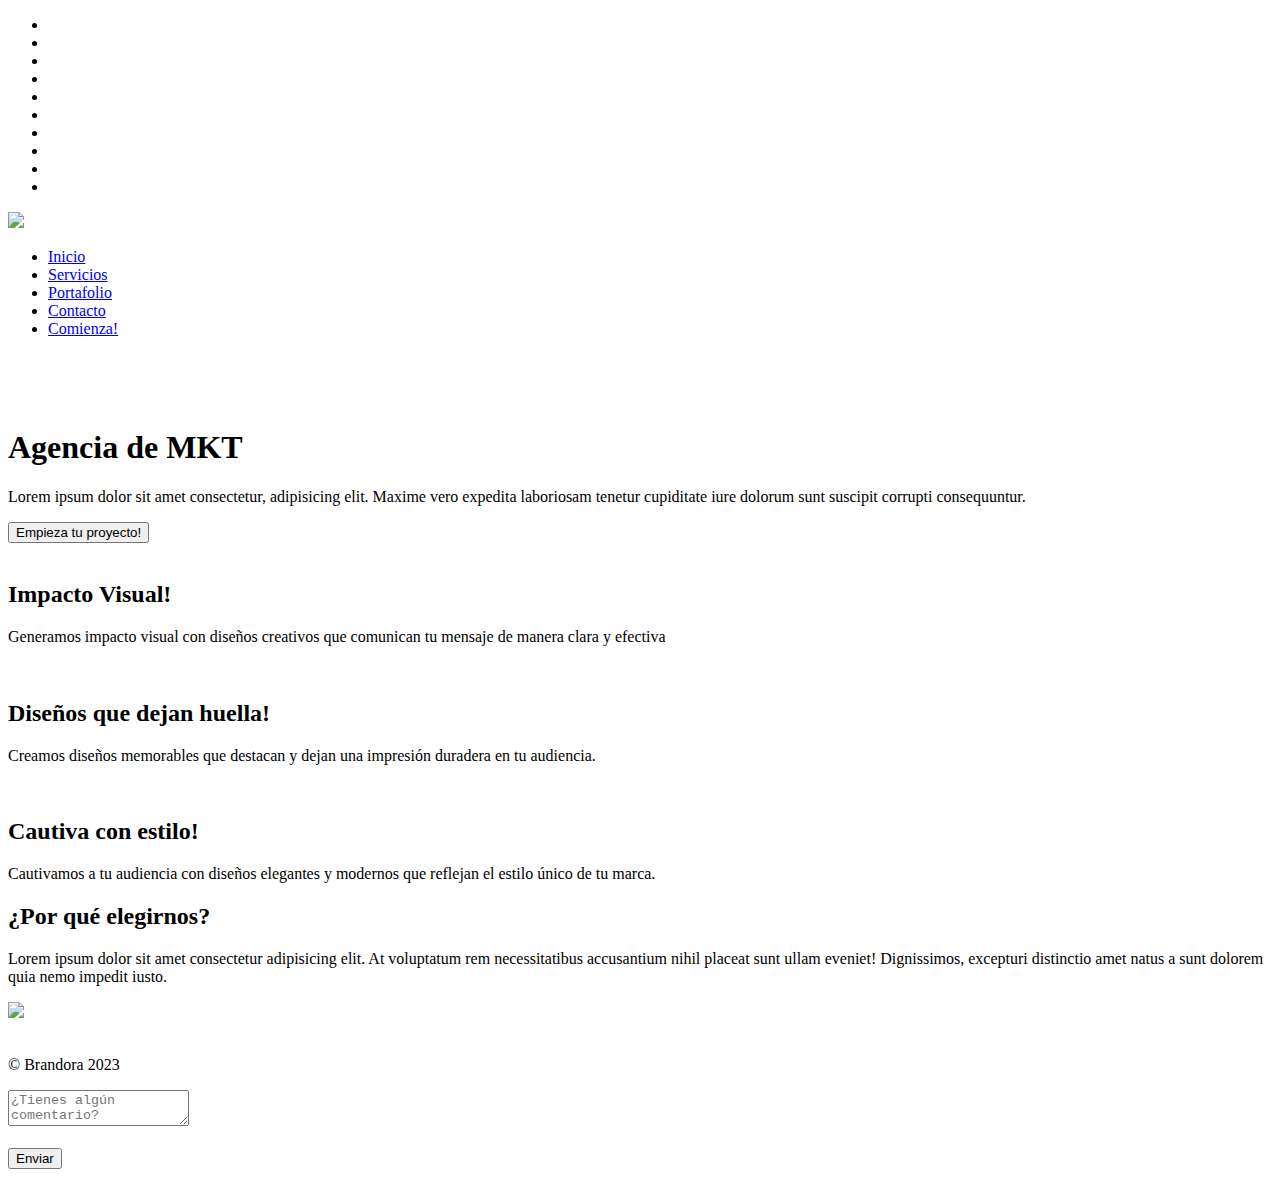
==== index.html @ dc987a17 "Add files via upload" ====
<!DOCTYPE html>
<html lang="en">
<head>
    <meta charset="UTF-8">
    <link rel="stylesheet" type="text/css" href="css/normalize.css">
    <link rel="stylesheet" type="text/css" href="css/style.css">
    <link rel="stylesheet" type="text/css" href="css/swiper-bundle.min.css">
    <script src="https://kit.fontawesome.com/e1c2ff08a0.js" crossorigin="anonymous"></script>
    <link rel="stylesheet" href="https://cdnjs.cloudflare.com/ajax/libs/font-awesome/5.15.4/css/all.min.css" integrity="sha512-L96R4ZRI/2UKHCwq5F01LYwXn7G8HM6t2bK/L6xgTz9t3ts2eYrE9cEA6NpZdj9iv3xZz5iK6fr5fKOUE4Oa3g==" crossorigin="anonymous" referrerpolicy="no-referrer" />
    <link rel="shortcut icon" href="img/favicon.ico" type="image/x-icon">
    <script src="js/swiper-bundle.min.js"></script>
    <script src="js/script.js"></script>
    
    
    <title>Brandora - Home</title>
</head>

<ul class="circles">
    <li></li>
    <li></li>
    <li></li>
    <li></li>
    <li></li>
    <li></li>
    <li></li>
    <li></li>
    <li></li>
    <li></li>
</ul>

<body>
    <header>
        <div class="header_elements">
            <img class="banner" src="img/banner.jpg">
            <ul>
                <li><a href="index.html" class="active">Inicio</a></li>
                <li><a href="servicios.html">Servicios</a></li>
                <li><a href="portafolio.html">Portafolio</a></li>
                <li><a href="contacto.html">Contacto</a></li>
                <li><a href="cotiza.html">Comienza!</a></li>
            </ul>
        </div>
    </header>    
    
    <div class="init_div">
        <div class="swiper-container">
          <div class="swiper-wrapper">
            <div class="swiper-slide">
              <img src="img/img5.jpg" alt="">
            </div>
            <div class="swiper-slide">
              <img src="img/img4.jpg" alt="">
            </div>
            <div class="swiper-slide">
              <img src="img/img7.jpg" alt="">
            </div>
          </div>
      
          <div class="arrow-next">
            <i class="fa-solid fa-arrow-right"></i>
          </div>
          <div class="arrow-prev">
            <i class="fa-solid fa-arrow-left"></i>
          </div>
      
          <div class="swiper-pagination"></div>
        </div>

        <div class="text_container">
            <h1 class="">Agencia de MKT</h1>
            <p>Lorem ipsum dolor sit amet consectetur, adipisicing elit. Maxime vero expedita laboriosam tenetur cupiditate iure dolorum sunt suscipit corrupti consequuntur.</p>
            <button class="btn-grad">Empieza tu proyecto!</button>
        </div>
      </div>
            

    <main>

        <!--
        <article id="about">

            <div class="container">
                <div class="image">
                    <img src="img/img1.png">
                </div>

                <div class="card">
                    <div class="text_container">
                        <h1 class="title">Nosotros</h1>
                        <p>Lorem ipsum dolor sit amet consectetur adipisicing elit. At voluptatum rem necessitatibus accusantium nihil placeat sunt ullam eveniet! Dignissimos, excepturi distinctio amet natus a sunt dolorem quia nemo impedit iusto.</p>
                        <button class="btn-grad">Empieza tu proyecto!</button>
                    </div>
                </div>

            </div>

        </article>-->
        

        <article id="servicios">
            <div class="grid">  
                <div class="grid__item">
                    <div class="card">
                        <img class="card__img" src="img/img3.jpg" alt="">
                        <div class="card__content">
                            <h2 class="card__header title">Impacto Visual!</h2>
                            <p class="card__text">Generamos impacto visual con diseños creativos que comunican tu mensaje de manera clara y efectiva</p>
                        </div>
                    </div>
                </div>    
            
                <div class="grid__item">
                    <div class="card">
                        <img class="card__img" src="img/img4.jpg" alt="">
                        <div class="card__content">
                            <h2 class="card__header title">Diseños que dejan huella!</h2>
                            <p class="card__text">Creamos diseños memorables que destacan y dejan una impresión duradera en tu audiencia.</p>
                        </div>
                    </div>
                </div>    

                <div class="grid__item">
                    <div class="card">
                        <img class="card__img" src="img/img5.jpg" alt="">
                        <div class="card__content">
                            <h2 class="card__header title">Cautiva con estilo!</h2>
                            <p class="card__text">Cautivamos a tu audiencia con diseños elegantes y modernos que reflejan el estilo único de tu marca.</p>
                        </div>
                    </div>
                </div>    
            </div>  
        </article>
        
        <article id="portafolio">
            <div class="container">
                <div class="card">
                    <div class="text_container">
                        <h2 class="title">¿Por qué elegirnos?</h2>
                        <p>Lorem ipsum dolor sit amet consectetur adipisicing elit. At voluptatum rem necessitatibus accusantium nihil placeat sunt ullam eveniet! Dignissimos, excepturi distinctio amet natus a sunt dolorem quia nemo impedit iusto.</p>
                    </div>
                </div>
                <img class="image" src="img/img6.jpg">
            </div>
        </article>

        <a href="#" class="logo-circle">
            <img src="img/logo.png" alt="">
        </a>
        
        
    </main>
    
    <footer class="main-footer">
        <div class="footer-content">
          <div class="footer-left card">
            <div class="">
                <p>&copy; Brandora 2023</p>
            </div>

          </div>


          <div class="footer-right">
            
            <form action="mailto:brandoraco@brandora.com" method="post" enctype="text/plain" class="card">
                <textarea id="message" name="message" placeholder="¿Tienes algún comentario? ¡Escríbelo!" required></textarea><br><br>
                <input class="btn-grad" type="submit" value="Enviar">
              </form>
              
          </div>
        </div>
      </footer>
      
</body>
</html>
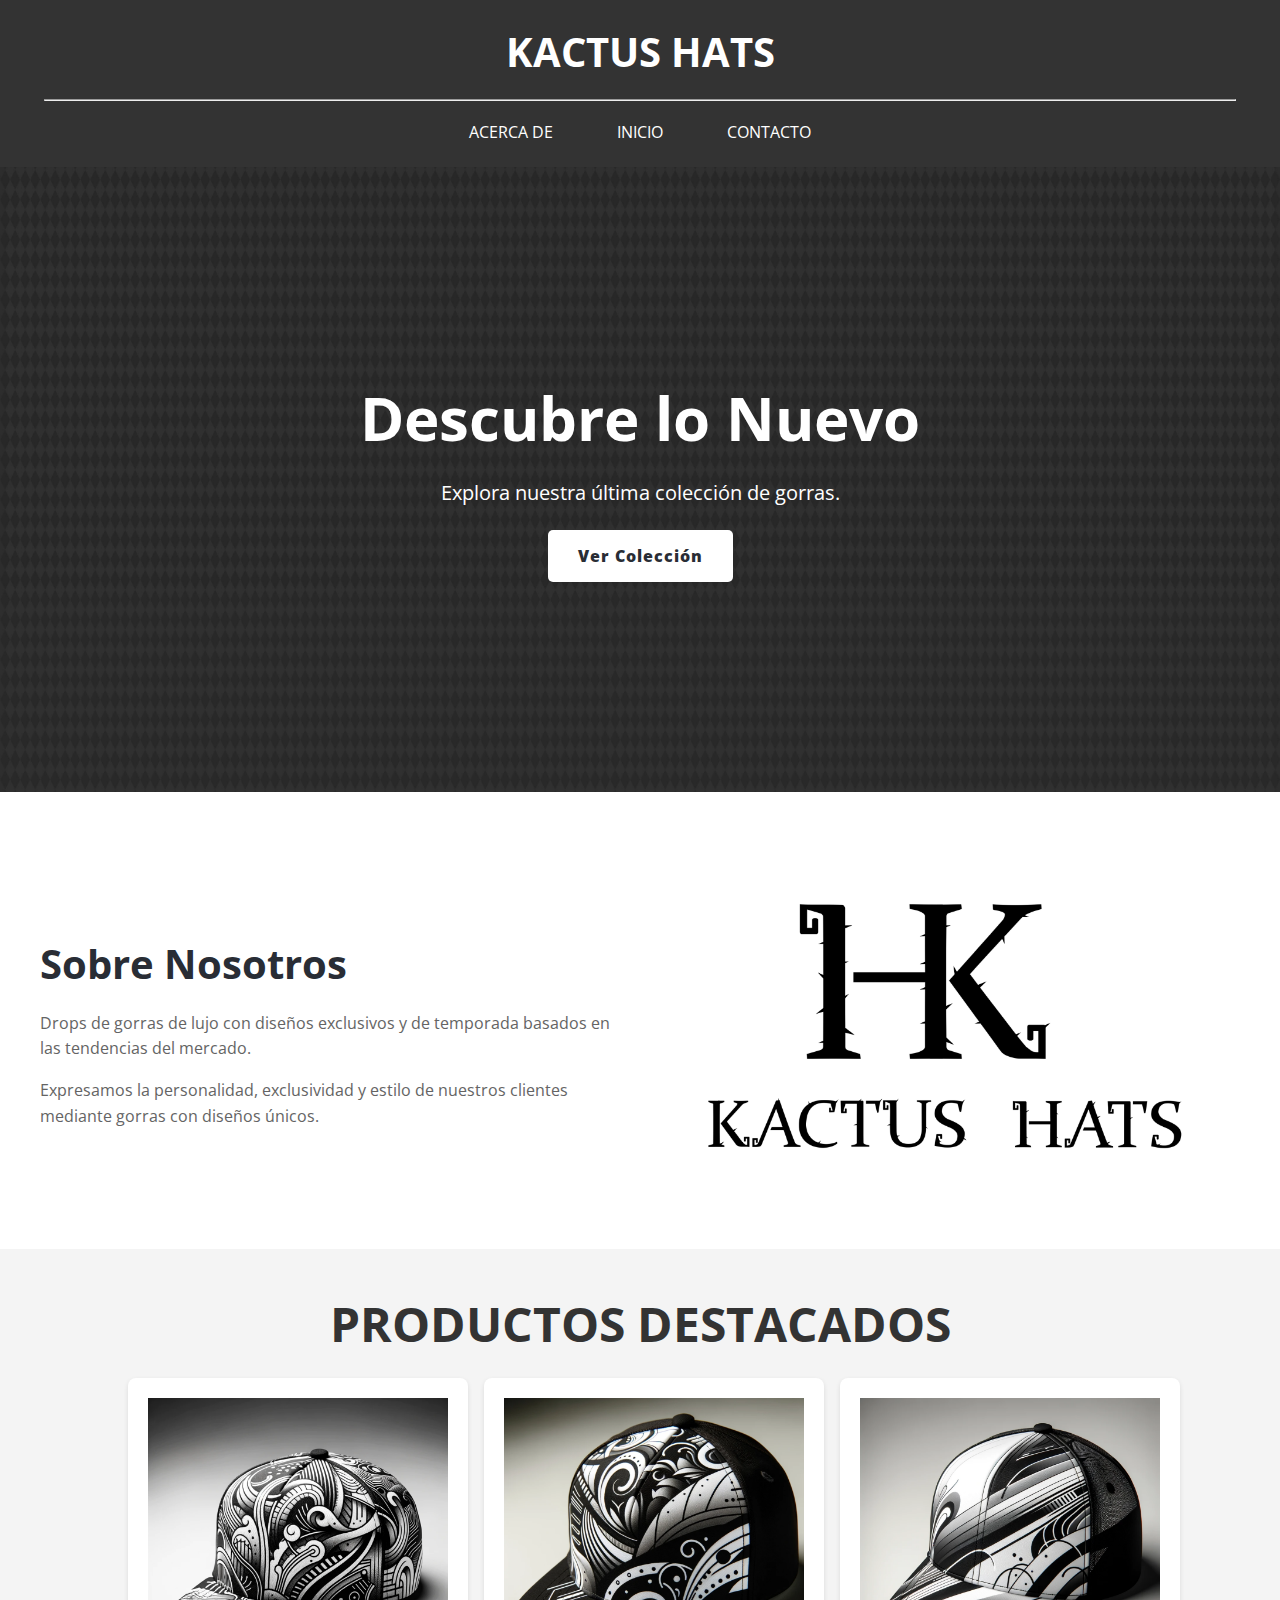
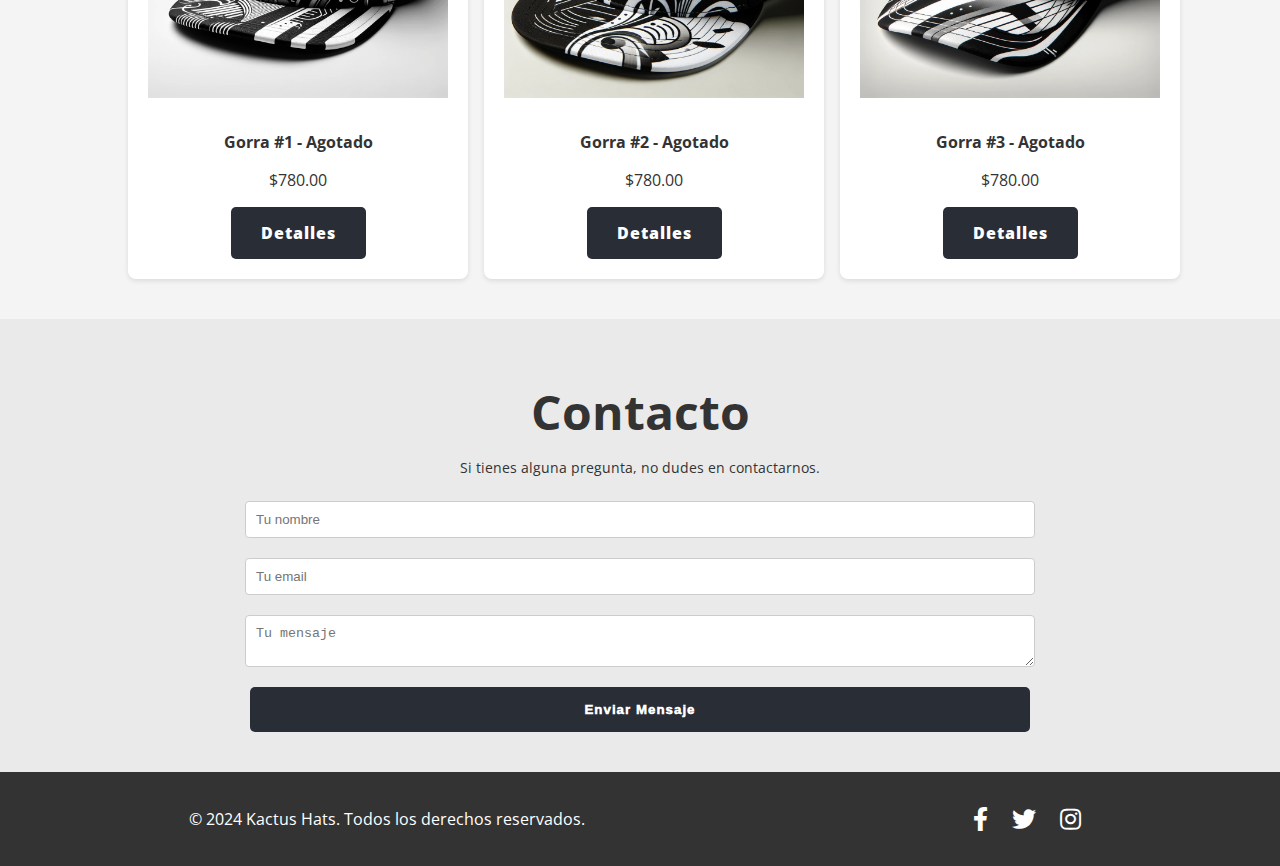
==== commit 587f80b3: "Add files via upload" ====
--- a/index.html
+++ b/index.html
@@ -1,175 +1,129 @@
-<!DOCTYPE html>
-<html lang="en">
-<head>
-    <meta charset="UTF-8">
-    <link rel="stylesheet" type="text/css" href="css/normalize.css">
-    <link rel="stylesheet" type="text/css" href="css/style.css">
-    <link rel="stylesheet" type="text/css" href="css/swiper-bundle.min.css">
-    <script src="https://kit.fontawesome.com/e1c2ff08a0.js" crossorigin="anonymous"></script>
-    <link rel="stylesheet" href="https://cdnjs.cloudflare.com/ajax/libs/font-awesome/5.15.4/css/all.min.css" integrity="sha512-L96R4ZRI/2UKHCwq5F01LYwXn7G8HM6t2bK/L6xgTz9t3ts2eYrE9cEA6NpZdj9iv3xZz5iK6fr5fKOUE4Oa3g==" crossorigin="anonymous" referrerpolicy="no-referrer" />
-    <link rel="shortcut icon" href="img/favicon.ico" type="image/x-icon">
-    <script src="js/swiper-bundle.min.js"></script>
-    <script src="js/script.js"></script>
-    
-    
-    <title>Brandora - Home</title>
-</head>
-
-<ul class="circles">
-    <li></li>
-    <li></li>
-    <li></li>
-    <li></li>
-    <li></li>
-    <li></li>
-    <li></li>
-    <li></li>
-    <li></li>
-    <li></li>
-</ul>
-
-<body>
-    <header>
-        <div class="header_elements">
-            <img class="banner" src="img/banner.jpg">
-            <ul>
-                <li><a href="index.html" class="active">Inicio</a></li>
-                <li><a href="servicios.html">Servicios</a></li>
-                <li><a href="portafolio.html">Portafolio</a></li>
-                <li><a href="contacto.html">Contacto</a></li>
-                <li><a href="cotiza.html">Comienza!</a></li>
-            </ul>
-        </div>
-    </header>    
-    
-    <div class="init_div">
-        <div class="swiper-container">
-          <div class="swiper-wrapper">
-            <div class="swiper-slide">
-              <img src="img/img5.jpg" alt="">
-            </div>
-            <div class="swiper-slide">
-              <img src="img/img4.jpg" alt="">
-            </div>
-            <div class="swiper-slide">
-              <img src="img/img7.jpg" alt="">
-            </div>
-          </div>
-      
-          <div class="arrow-next">
-            <i class="fa-solid fa-arrow-right"></i>
-          </div>
-          <div class="arrow-prev">
-            <i class="fa-solid fa-arrow-left"></i>
-          </div>
-      
-          <div class="swiper-pagination"></div>
-        </div>
-
-        <div class="text_container">
-            <h1 class="">Agencia de MKT</h1>
-            <p>Lorem ipsum dolor sit amet consectetur, adipisicing elit. Maxime vero expedita laboriosam tenetur cupiditate iure dolorum sunt suscipit corrupti consequuntur.</p>
-            <button class="btn-grad">Empieza tu proyecto!</button>
-        </div>
-      </div>
-            
-
-    <main>
-
-        <!--
-        <article id="about">
-
-            <div class="container">
-                <div class="image">
-                    <img src="img/img1.png">
-                </div>
-
-                <div class="card">
-                    <div class="text_container">
-                        <h1 class="title">Nosotros</h1>
-                        <p>Lorem ipsum dolor sit amet consectetur adipisicing elit. At voluptatum rem necessitatibus accusantium nihil placeat sunt ullam eveniet! Dignissimos, excepturi distinctio amet natus a sunt dolorem quia nemo impedit iusto.</p>
-                        <button class="btn-grad">Empieza tu proyecto!</button>
-                    </div>
-                </div>
-
-            </div>
-
-        </article>-->
-        
-
-        <article id="servicios">
-            <div class="grid">  
-                <div class="grid__item">
-                    <div class="card">
-                        <img class="card__img" src="img/img3.jpg" alt="">
-                        <div class="card__content">
-                            <h2 class="card__header title">Impacto Visual!</h2>
-                            <p class="card__text">Generamos impacto visual con diseños creativos que comunican tu mensaje de manera clara y efectiva</p>
-                        </div>
-                    </div>
-                </div>    
-            
-                <div class="grid__item">
-                    <div class="card">
-                        <img class="card__img" src="img/img4.jpg" alt="">
-                        <div class="card__content">
-                            <h2 class="card__header title">Diseños que dejan huella!</h2>
-                            <p class="card__text">Creamos diseños memorables que destacan y dejan una impresión duradera en tu audiencia.</p>
-                        </div>
-                    </div>
-                </div>    
-
-                <div class="grid__item">
-                    <div class="card">
-                        <img class="card__img" src="img/img5.jpg" alt="">
-                        <div class="card__content">
-                            <h2 class="card__header title">Cautiva con estilo!</h2>
-                            <p class="card__text">Cautivamos a tu audiencia con diseños elegantes y modernos que reflejan el estilo único de tu marca.</p>
-                        </div>
-                    </div>
-                </div>    
-            </div>  
-        </article>
-        
-        <article id="portafolio">
-            <div class="container">
-                <div class="card">
-                    <div class="text_container">
-                        <h2 class="title">¿Por qué elegirnos?</h2>
-                        <p>Lorem ipsum dolor sit amet consectetur adipisicing elit. At voluptatum rem necessitatibus accusantium nihil placeat sunt ullam eveniet! Dignissimos, excepturi distinctio amet natus a sunt dolorem quia nemo impedit iusto.</p>
-                    </div>
-                </div>
-                <img class="image" src="img/img6.jpg">
-            </div>
-        </article>
-
-        <a href="#" class="logo-circle">
-            <img src="img/logo.png" alt="">
-        </a>
-        
-        
-    </main>
-    
-    <footer class="main-footer">
-        <div class="footer-content">
-          <div class="footer-left card">
-            <div class="">
-                <p>&copy; Brandora 2023</p>
-            </div>
-
-          </div>
-
-
-          <div class="footer-right">
-            
-            <form action="mailto:brandoraco@brandora.com" method="post" enctype="text/plain" class="card">
-                <textarea id="message" name="message" placeholder="¿Tienes algún comentario? ¡Escríbelo!" required></textarea><br><br>
-                <input class="btn-grad" type="submit" value="Enviar">
-              </form>
-              
-          </div>
-        </div>
-      </footer>
-      
-</body>
-</html>+<!DOCTYPE html>
+<html lang="en">
+<head>
+<meta charset="UTF-8">
+<meta name="viewport" content="width=device-width, initial-scale=1.0">
+<title>Kactus Hats</title>
+
+<link rel="stylesheet" href="css/styles.css">
+<link href="https://fonts.googleapis.com/css2?family=Open+Sans:wght@400;600;700&display=swap" rel="stylesheet">
+<link rel="stylesheet" href="https://cdnjs.cloudflare.com/ajax/libs/font-awesome/5.15.3/css/all.min.css">
+
+</head>
+
+
+<body>
+    <header>
+        <div class="header-title">KACTUS HATS</div>
+        <hr>
+        <div class="header-menu">
+            <a href="#acerca-de">ACERCA DE</a>
+            <a href="#">INICIO</a>
+            <a href="#contacto">CONTACTO</a>
+        </div>
+    </header>
+
+    <main>
+        <section class="hero">
+            <div class="hero-content">
+                <h2>Descubre lo Nuevo</h2>
+                <p>Explora nuestra última colección de gorras.</p>
+                <a href="#productos" class="btn">Ver Colección</a>
+            </div>
+        </section>
+                
+        <section id="acerca-de" class="acerca-de">
+            <div class="acerca-de-content">
+                <div class="acerca-de-texto">
+                    <h3>Sobre Nosotros</h3>
+                    <p>Drops de gorras de lujo con diseños exclusivos y de temporada basados en las tendencias del mercado.</p>
+                    <p>Expresamos la personalidad, exclusividad y estilo de nuestros clientes mediante gorras con diseños únicos.</p>
+                </div>
+                <div class="acerca-de-imagen">
+                    <img src="img/logo.png" alt="Logo de Kactus Hats">
+                </div>
+            </div>
+        </section>
+
+        <section id="productos">
+            <div class="text_container">
+                <br>
+                <h1>PRODUCTOS DESTACADOS</h1>
+                <br>
+            </div>
+        </section>
+
+        <section class="grid">
+            <div>
+                <img src="img/gorra.png" alt="Stylish black hat from the Kactus Hats modern collection" class="gorra_img">
+                <p class="font-bold mb-2">Gorra #1 - Agotado</p>
+                <p>$780.00</p>
+                <a href="#" class="black-btn">Detalles</a>
+            </div>
+
+            <div>
+                <img src="img/gorra2.png" alt="Stylish black hat from the Kactus Hats modern collection" class="gorra_img">
+                <p class="font-bold mb-2">Gorra #2 - Agotado</p>
+                <p>$780.00</p>
+                <a href="#" class="black-btn">Detalles</a>
+            </div>
+
+            <div>
+                <img src="img/gorra3.png" alt="Stylish black hat from the Kactus Hats modern collection" class="gorra_img">
+                <p class="font-bold mb-2">Gorra #3 - Agotado</p>
+                <p>$780.00</p>
+                <a href="#" class="black-btn">Detalles</a>
+            </div>
+        </section>
+
+        <section id="contacto" class="contact-section">
+            <div class="text_container">
+                <h2>Contacto</h2>
+                <p>Si tienes alguna pregunta, no dudes en contactarnos.</p>
+                <form class="contact-form" action="#" method="post">
+                    <input type="text" placeholder="Tu nombre" class="contact-input">
+                    <input type="email" placeholder="Tu email" class="contact-input">
+                    <textarea placeholder="Tu mensaje" class="contact-input"></textarea>
+                    <button type="submit" class="contact-btn black-btn">Enviar Mensaje</button>
+                </form>
+            </div>
+        </section>
+    </main>
+
+
+  <footer class="footer">
+    <div class="footer-content">
+      <p>&copy; 2024 Kactus Hats. Todos los derechos reservados.</p>
+      <div class="social-icons">
+        <a href="#"><i class="fab fa-facebook-f"></i></a>
+        <a href="#"><i class="fab fa-twitter"></i></a>
+        <a href="#"><i class="fab fa-instagram"></i></a>
+      </div>
+    </div>
+  </footer>
+
+
+  <script>
+    document.addEventListener("DOMContentLoaded", function() {
+        
+        const smoothScrollLinks = document.querySelectorAll('.header-menu a[href^="#"], a.btn[href^="#"]');
+
+        for (const smoothScrollLink of smoothScrollLinks) {
+            smoothScrollLink.addEventListener("click", function(e) {
+                e.preventDefault();
+                const targetId = e.currentTarget.getAttribute("href");
+                const targetElement = document.querySelector(targetId);
+
+                if (targetElement) {
+                    window.scrollTo({
+                        top: targetElement.offsetTop - 100,
+                        behavior: "smooth"
+                    });
+                }
+            });
+        }
+    });
+</script>
+
+</body>
+</html>
--- a/css/styles.css
+++ b/css/styles.css
@@ -0,0 +1,353 @@
+/* Estilos básicos y globales */
+html {
+    background-color: #f4f4f4;
+}
+
+body {
+    font-family: 'Open Sans', sans-serif;
+    color: #333;
+    margin: 0;
+    padding: 0;
+    box-sizing: border-box;
+}
+
+a {
+    color: inherit;
+    text-decoration: none;
+    transition: all 0.3s ease; /* Suaviza la transición de los enlaces */
+}
+
+/* Header */
+header {
+    text-align: center;
+    padding: 24px;
+    background-color: #333;
+    color: #fff;
+}
+
+.header-title {
+    font-size: 2.5rem;
+    font-weight: 700;
+    font-weight: bold;
+    margin-bottom: 10px;
+}
+
+
+.header-menu {
+    font-size: 1rem;
+    display: flex;
+    align-items: center;
+    justify-content: center;
+    gap: 4rem;
+}
+
+
+.header-menu a {
+    color: #fff;
+    transition: color 0.3s ease;
+}
+
+
+.header-menu a:hover {
+    color: #d5d5d5;
+}
+
+
+.header-menu a {
+    color: #fff;
+    transition: color 0.3s ease, transform 0.3s ease;
+    position: relative; /* Necesario para la posición del pseudo-elemento :after */
+    display: inline-block; /* Cambiar a inline-block para permitir transformaciones */
+}
+
+/* Estilo para hover */
+.header-menu a:hover {
+    color: #d5d5d5;
+    transform: translateY(-5px); /* Levanta ligeramente el enlace */
+}
+
+/* Estilos para el subrayado animado */
+.header-menu a::after {
+    content: '';
+    display: block;
+    width: 0;
+    height: 2px;
+    background: #fff;
+    transition: width 0.3s;
+    position: absolute;
+    bottom: -5px; /* Ajusta la posición según necesites */
+    left: 0;
+}
+
+.header-menu a:hover::after {
+    width: 100%; /* Extiende el subrayado en hover */
+}
+
+
+/* Hero Section */
+.hero {
+    background-image: url('../img/high_res_kactus_hats_hero_background.jpg');
+    background-size: cover;
+    background-position: center;
+    padding: 150px 0;
+    
+}
+
+
+hr{
+    margin: 20px;
+}
+
+.hero-content {
+    
+    padding: 60px;
+    border-radius: 8px;
+    display: block;
+    margin: auto;
+    color: #fff;
+    text-align: center;
+}
+
+.hero h2 {
+    font-size: 3.75rem; /* 6xl en Tailwind */
+    font-weight: bold;
+    margin: 0;
+}
+
+.hero p {
+    font-size: 1.25rem; /* xl en Tailwind */
+    margin-bottom: 24px;
+}
+
+/* Botón general */
+.btn {
+    display: inline-block;
+    padding: 10px 20px;
+    background-color: #fff;
+    color: #292d35;
+    text-decoration: none;
+    font-weight: bold;
+    border-radius: 4px;
+    transition: background-color 0.3s ease;
+}
+
+.btn:hover {
+    background-color: #d5d5d5;
+}
+
+
+
+/* Botón general */
+.black-btn {
+    display: inline-block;
+    padding: 10px 20px;
+    background-color: #292d35;
+    color: #fff;
+    text-decoration: none;
+    font-weight: bold;
+    border: none;
+    border-radius: 4px;
+    transition: background-color 0.3s ease;
+}
+
+.black-btn:hover {
+    background-color: #3b3f48;
+}
+
+
+
+.btn, .black-btn {
+    font-weight: 1000; /* Peso de fuente más audaz */
+    letter-spacing: 1px; /* Espacio entre letras */
+    padding: 15px 30px; /* Botones más grandes */
+    border-radius: 5px; /* Bordes redondeados */
+}
+
+
+
+
+/* Sección de productos destacados */
+.text_container {
+    text-align: center;
+    margin-top: 20px;
+}
+
+.text_container h1, .contact-section h2 {
+    font-size: 3rem; /* 5xl en Tailwind */
+    font-weight: bold;
+    margin: 0;
+}
+
+.text_container p, .contact-section p {
+    font-size: 0.875rem; /* sm en Tailwind */
+    margin-bottom: 24px;
+}
+
+/* Grid de productos */
+.grid {
+    display: grid;
+    grid-template-columns: repeat(3, 1fr);
+    gap: 16px;
+    margin-top: 40px;
+    padding-bottom: 40px;
+    width: 80%;
+    margin: auto;
+}
+
+.grid div {
+    background-color: #fff; /* Fondo para cada producto */
+    padding: 20px;
+    border-radius: 8px; /* Bordes redondeados */
+    box-shadow: 0 2px 5px rgba(0, 0, 0, 0.1); /* Sombra suave */
+    margin: auto;
+    text-align: center;
+}
+
+.font-bold{
+    font-weight: bold;
+}
+
+.gorra_img {
+    width: 300px;
+    margin-bottom: 12px;
+}
+
+/* Sección de contacto */
+.contact-section {
+    background-color: #eaeaea;
+    padding: 40px 0;    
+}
+
+.contact-input {
+    width: 60%;
+    padding: 10px;
+    border: 1px solid #ccc;
+    border-radius: 4px;
+    display: block;
+    margin: auto;
+    margin-bottom: 20px;
+}
+
+.contact-btn {
+    color: #fff;
+    cursor: pointer;
+    width: 61%;
+}
+
+/* Footer */
+.footer {
+    background-color: #333;
+    color: #fff;
+    text-align: center;
+    padding: 20px 0;
+}
+
+.footer-content {
+    display: flex;
+    justify-content: space-around;
+    align-items: center;
+}
+
+.social-icons a {
+    color: #fff;
+    margin: 0 10px;
+    font-size: 24px;
+    transition: color 0.3s ease;
+}
+
+.social-icons a:hover {
+    color: #ddd;
+}
+
+
+
+.acerca-de {
+    display: flex;
+    justify-content: center;
+    align-items: center;
+    padding: 60px 20px;
+    background-color: #fff;
+    
+}
+
+.acerca-de-content {
+    display: flex;
+    align-items: center;
+    justify-content: space-between;
+    max-width: 1200px;
+    width: 100%;
+    margin: auto;
+}
+
+.acerca-de-texto {
+    flex: 1;
+    padding-right: 20px;
+    color: #292d35;
+    font-size: 2.75rem;
+}
+
+.acerca-de-texto h3 {
+    font-size: 2.5rem;
+    color: #292d35;
+    margin-bottom: 20px;
+}
+
+.acerca-de-texto p {
+    font-size: 1rem;
+    line-height: 1.6;
+    color: #646464;
+}
+
+.acerca-de-imagen {
+    flex: 1;
+    text-align: right;
+}
+
+.acerca-de-imagen img {
+    max-width: 100%;
+    height: auto;
+}
+
+/* Estilos para dispositivos con pantallas medianas (tabletas) */
+@media (max-width: 1200px) {
+    .grid {
+        width: 100%;
+        grid-template-columns: repeat(2, 1fr); /* 2 columnas en lugar de 3 */
+    }
+
+    .contact-input, .contact-btn {
+        width: 80%; /* Ajusta el ancho de los inputs y botones */
+    }
+}
+
+/* Estilos para dispositivos con pantallas pequeñas (móviles) */
+@media (max-width: 880px) {
+
+    .hero{
+        padding: 80px 0;
+    }
+
+    .header-menu {
+        flex-direction: column; /* Menú en columna */
+        gap: 10px; /* Espacio entre elementos del menú */
+    }
+
+    .grid {
+        width: 100%;
+        grid-template-columns: 1fr; /* 1 columna para los productos */
+    }
+
+    .acerca-de-content, .acerca-de-texto, .acerca-de-imagen {
+        flex-direction: column; /* Alinear en columna en la sección acerca de */
+        text-align: center;
+    }
+
+    .acerca-de-imagen img {
+        width: 80%; /* Ajusta el ancho de la imagen */
+        margin: 0 auto; /* Centrar imagen */
+    }
+
+    .contact-input, .contact-btn {
+        width: 90%; /* Aumenta el ancho para dispositivos más pequeños */
+    }
+}
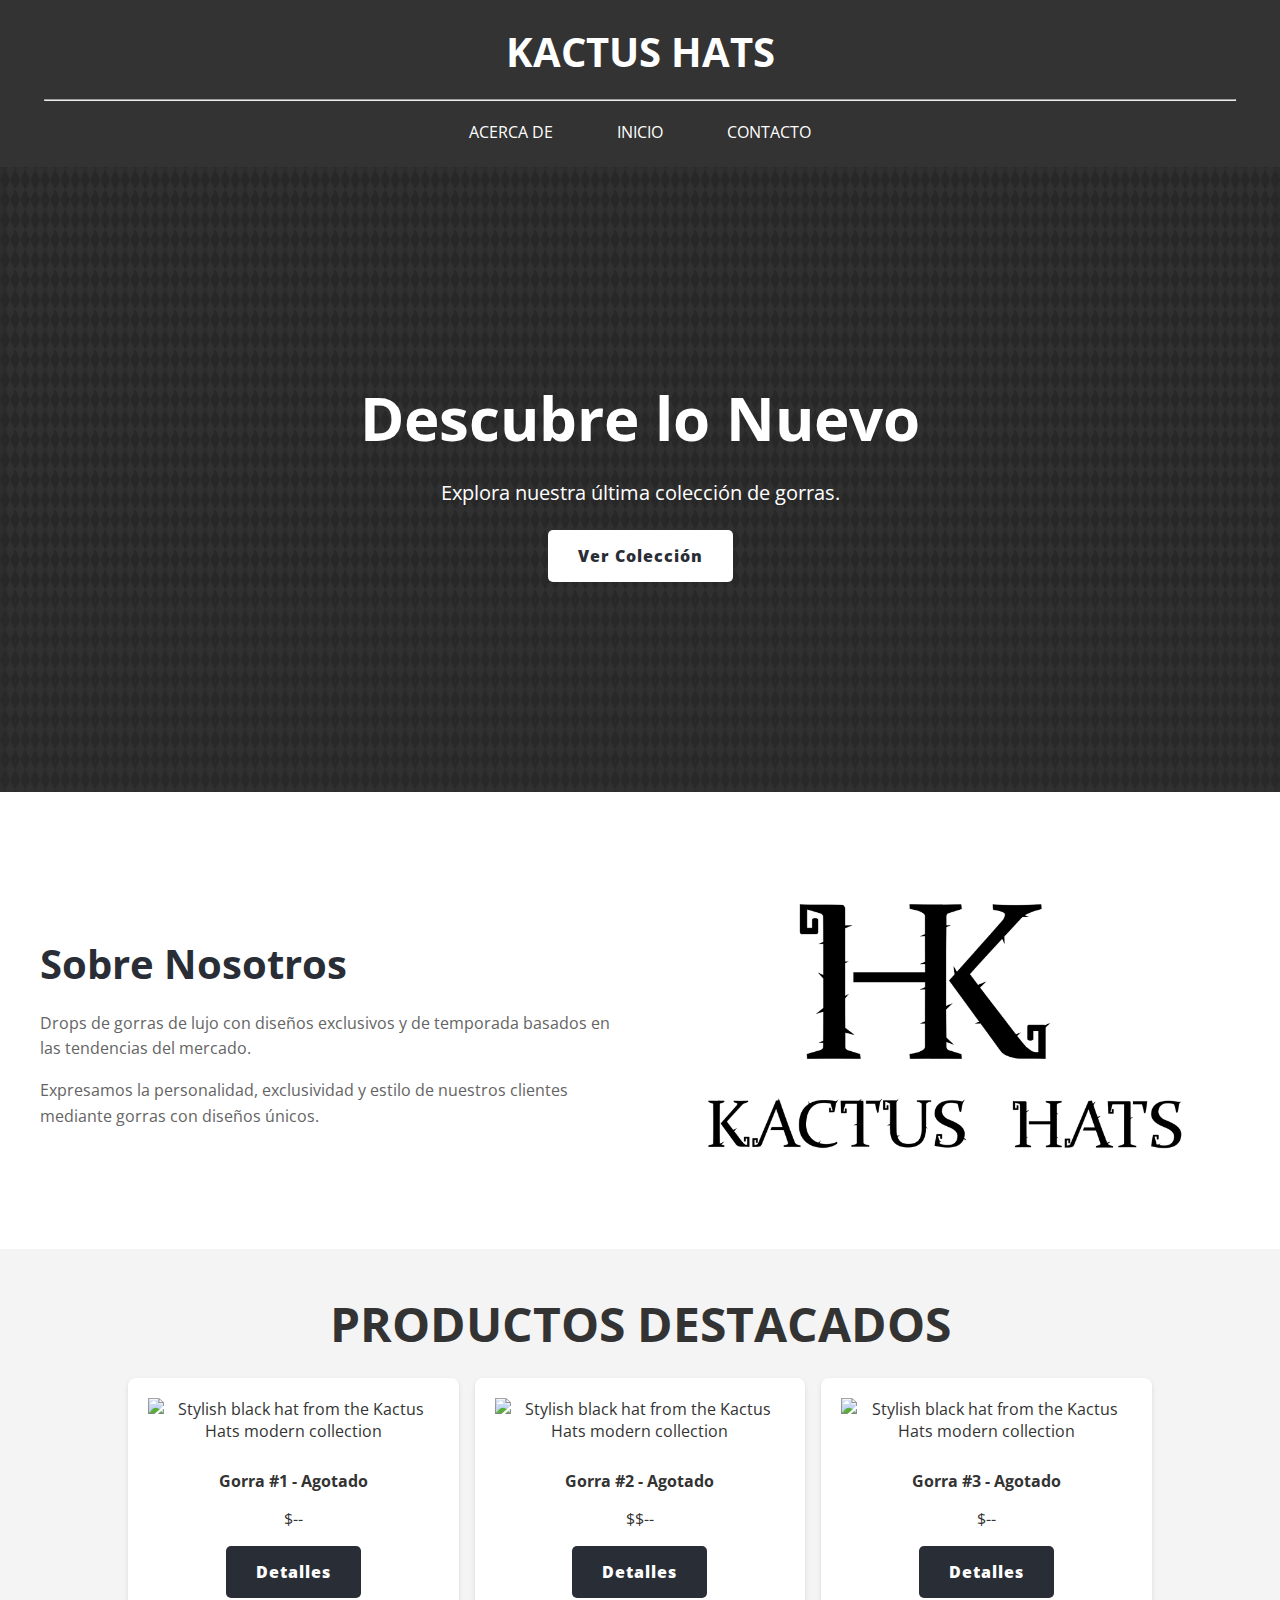
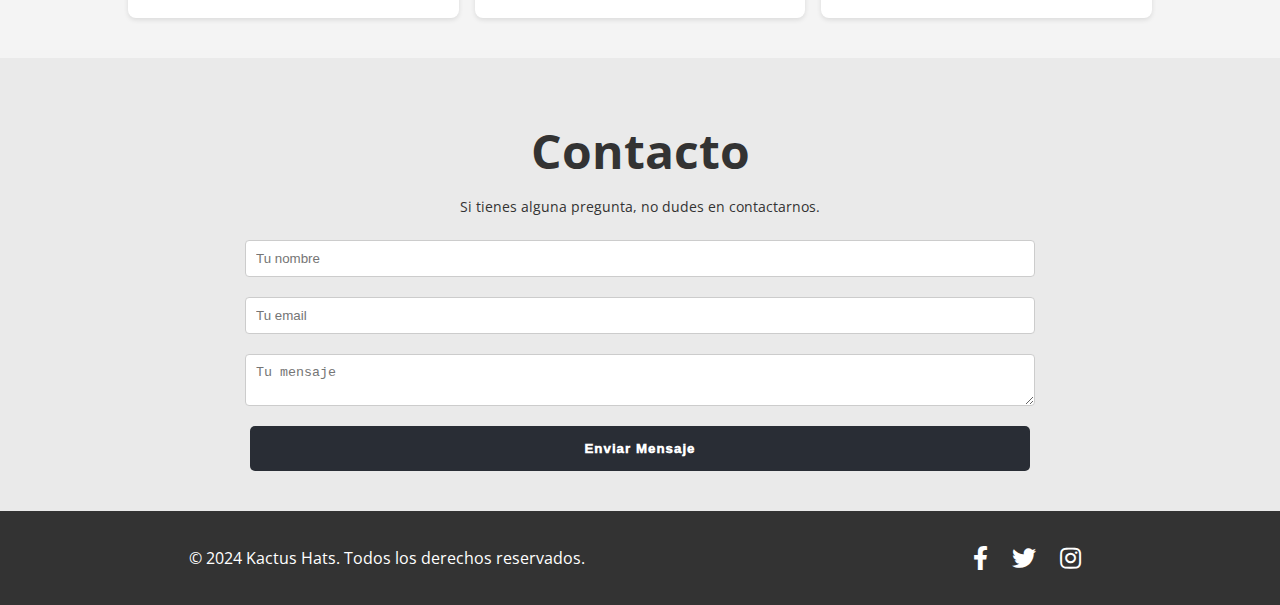
==== commit f3b21bee: "Update index.html" ====
--- a/index.html
+++ b/index.html
@@ -55,23 +55,23 @@
 
         <section class="grid">
             <div>
-                <img src="img/gorra.png" alt="Stylish black hat from the Kactus Hats modern collection" class="gorra_img">
+                <img src="img/5bee456ee18635934c47359f0acde80a.jpg" alt="Stylish black hat from the Kactus Hats modern collection" class="gorra_img">
                 <p class="font-bold mb-2">Gorra #1 - Agotado</p>
-                <p>$780.00</p>
+                <p>$--</p>
                 <a href="#" class="black-btn">Detalles</a>
             </div>
 
             <div>
-                <img src="img/gorra2.png" alt="Stylish black hat from the Kactus Hats modern collection" class="gorra_img">
+                <img src="img/5bee456ee18635934c47359f0acde80a.jpg" alt="Stylish black hat from the Kactus Hats modern collection" class="gorra_img">
                 <p class="font-bold mb-2">Gorra #2 - Agotado</p>
-                <p>$780.00</p>
+                <p>$$--</p>
                 <a href="#" class="black-btn">Detalles</a>
             </div>
 
             <div>
-                <img src="img/gorra3.png" alt="Stylish black hat from the Kactus Hats modern collection" class="gorra_img">
+                <img src="img/5bee456ee18635934c47359f0acde80a.jpg" alt="Stylish black hat from the Kactus Hats modern collection" class="gorra_img">
                 <p class="font-bold mb-2">Gorra #3 - Agotado</p>
-                <p>$780.00</p>
+                <p>$--</p>
                 <a href="#" class="black-btn">Detalles</a>
             </div>
         </section>
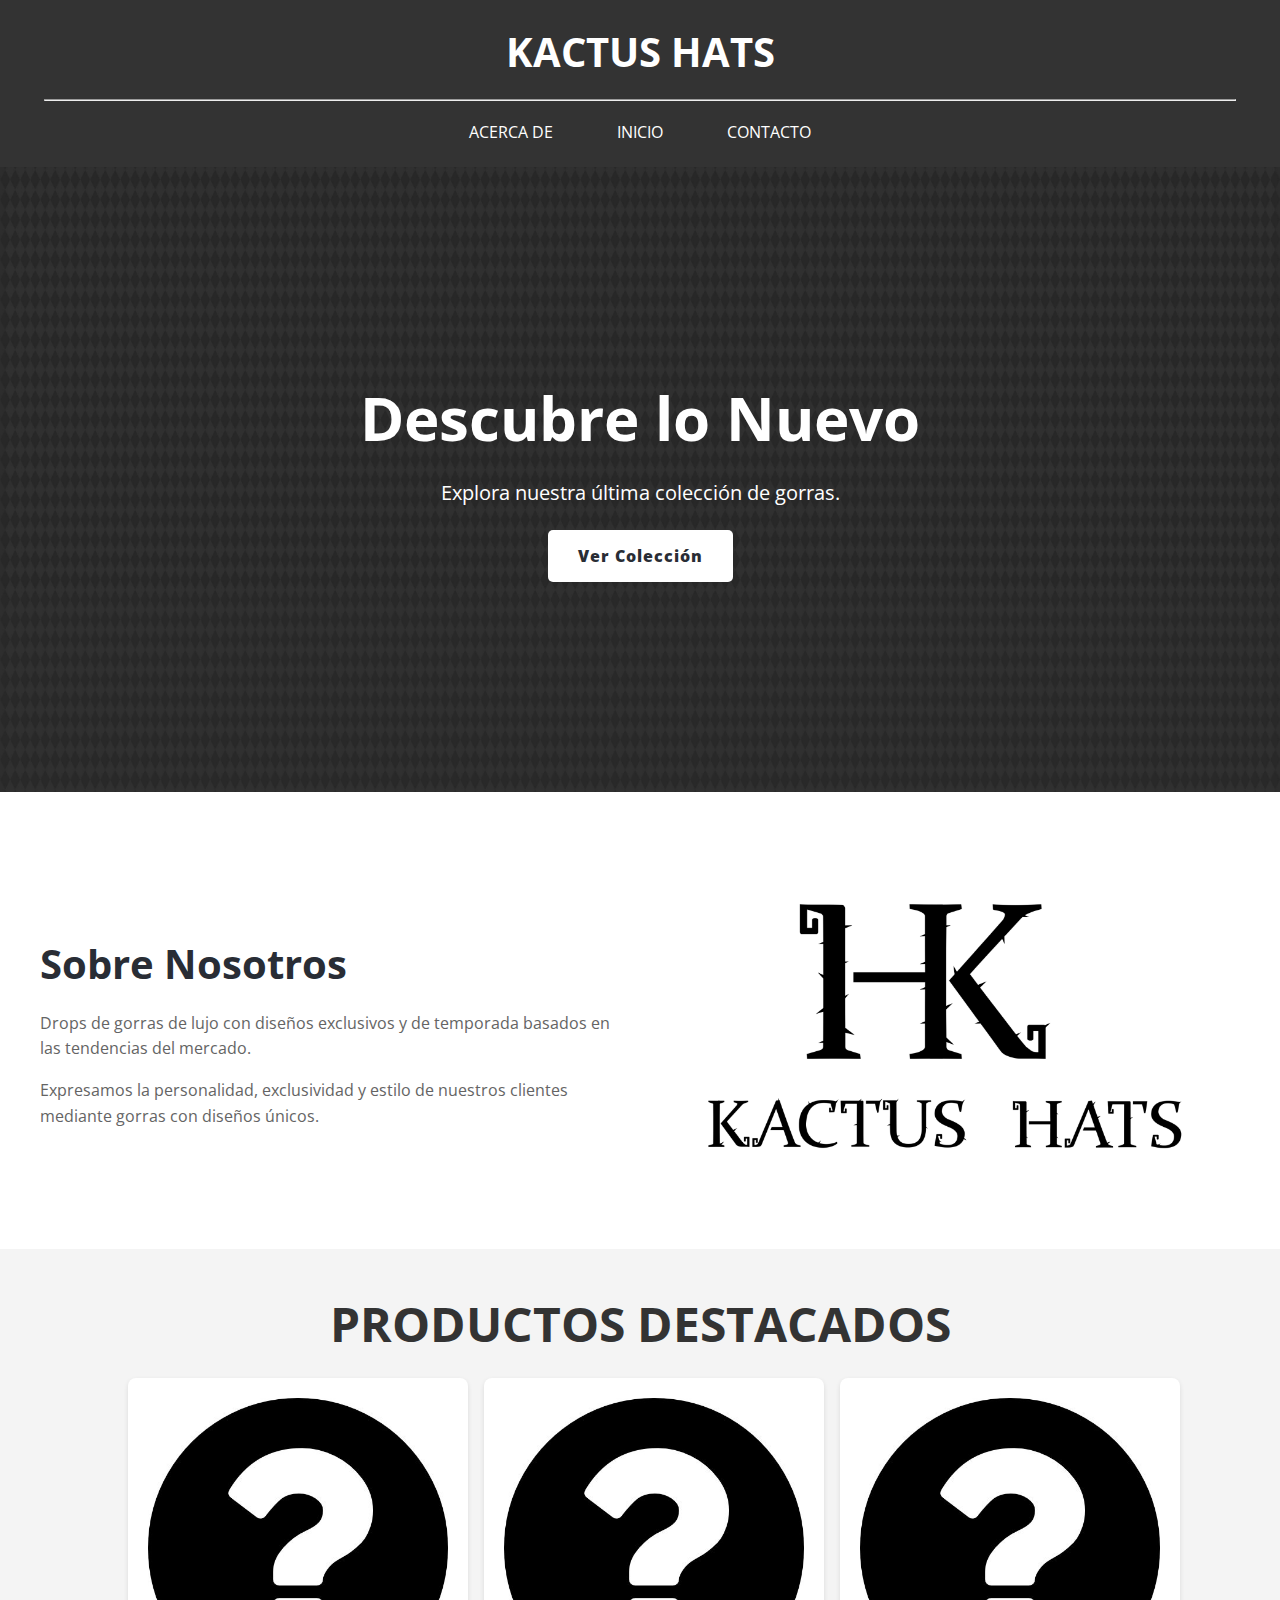
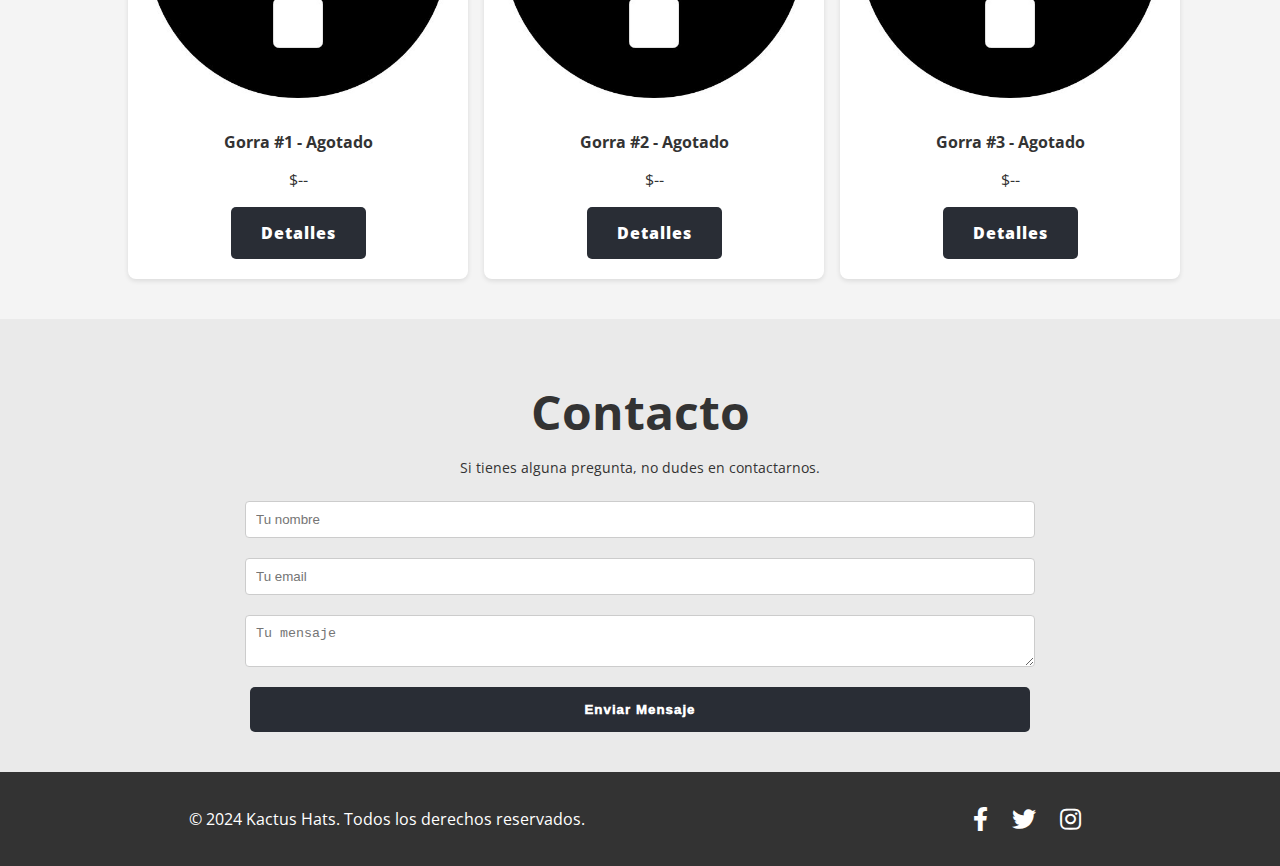
==== commit 2e8dfb5b: "Update index.html" ====
--- a/index.html
+++ b/index.html
@@ -64,7 +64,7 @@
             <div>
                 <img src="img/5bee456ee18635934c47359f0acde80a.jpg" alt="Stylish black hat from the Kactus Hats modern collection" class="gorra_img">
                 <p class="font-bold mb-2">Gorra #2 - Agotado</p>
-                <p>$$--</p>
+                <p>$--</p>
                 <a href="#" class="black-btn">Detalles</a>
             </div>
 
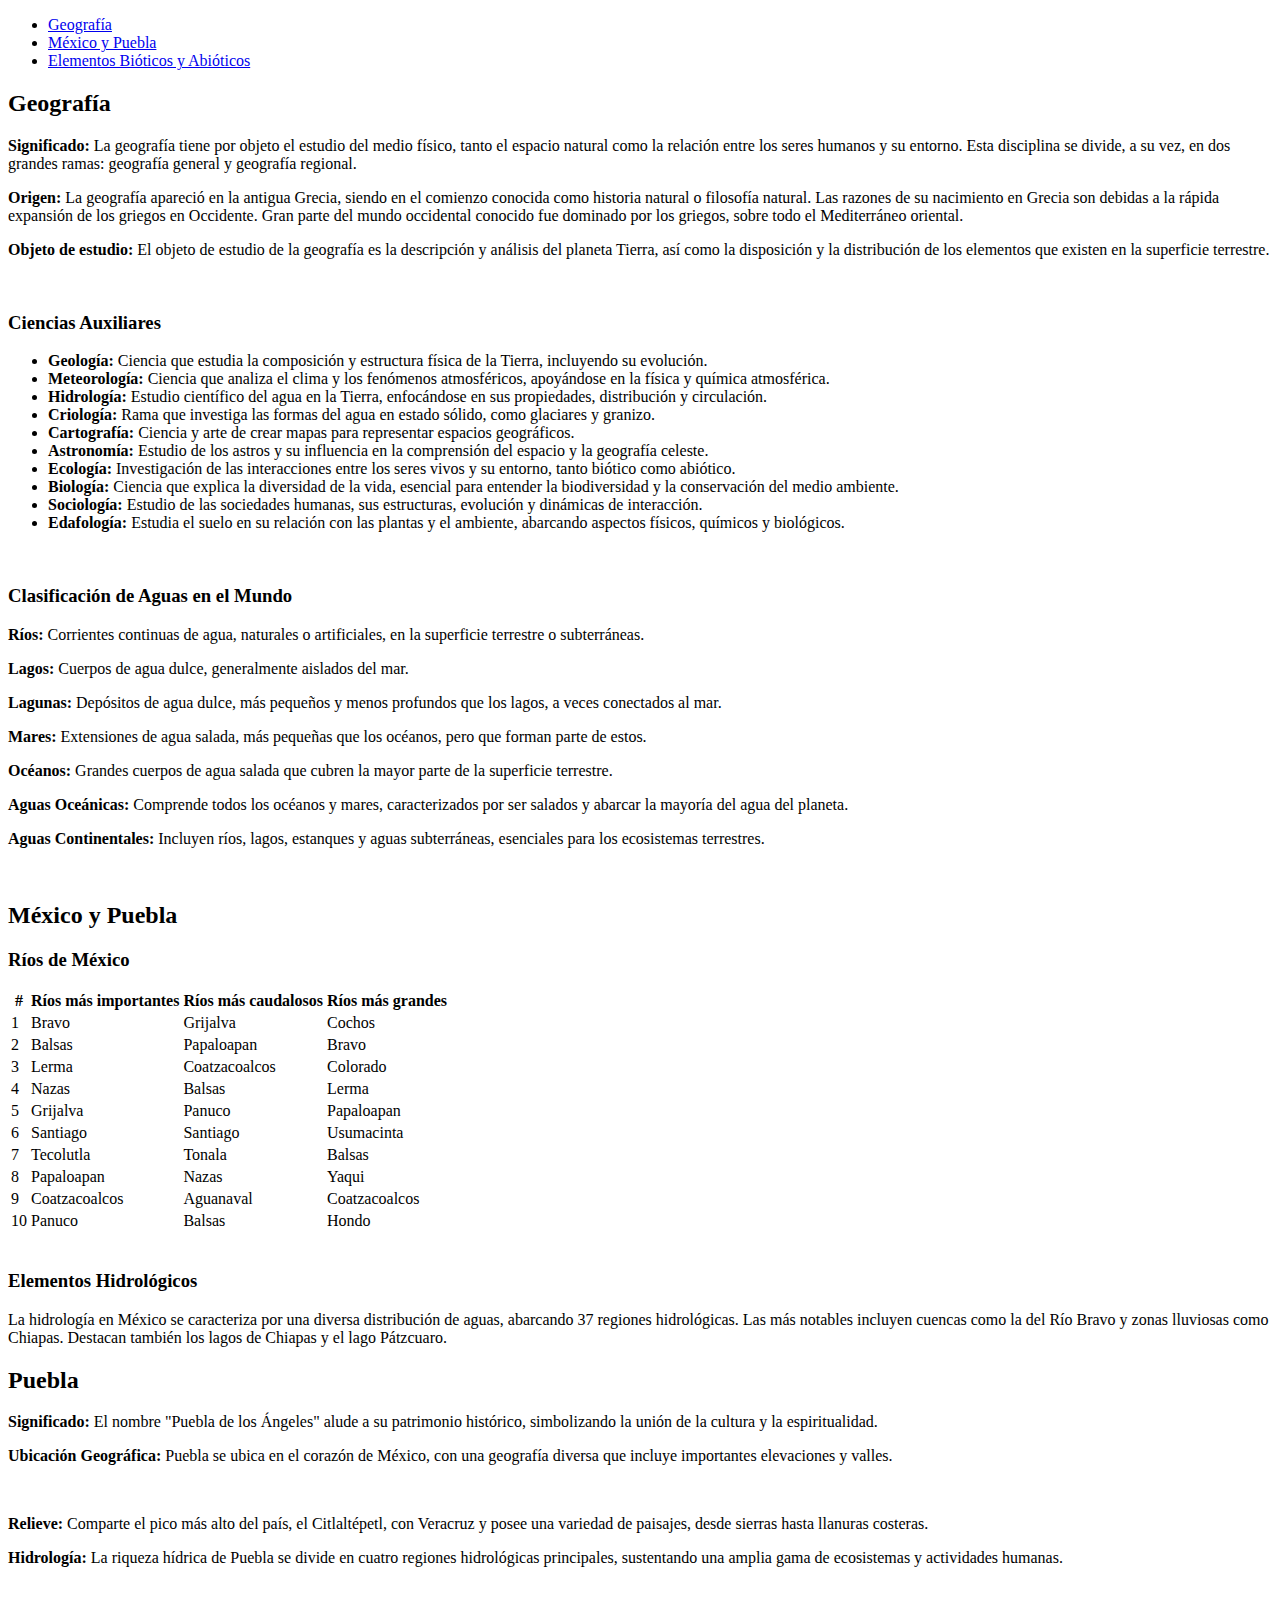
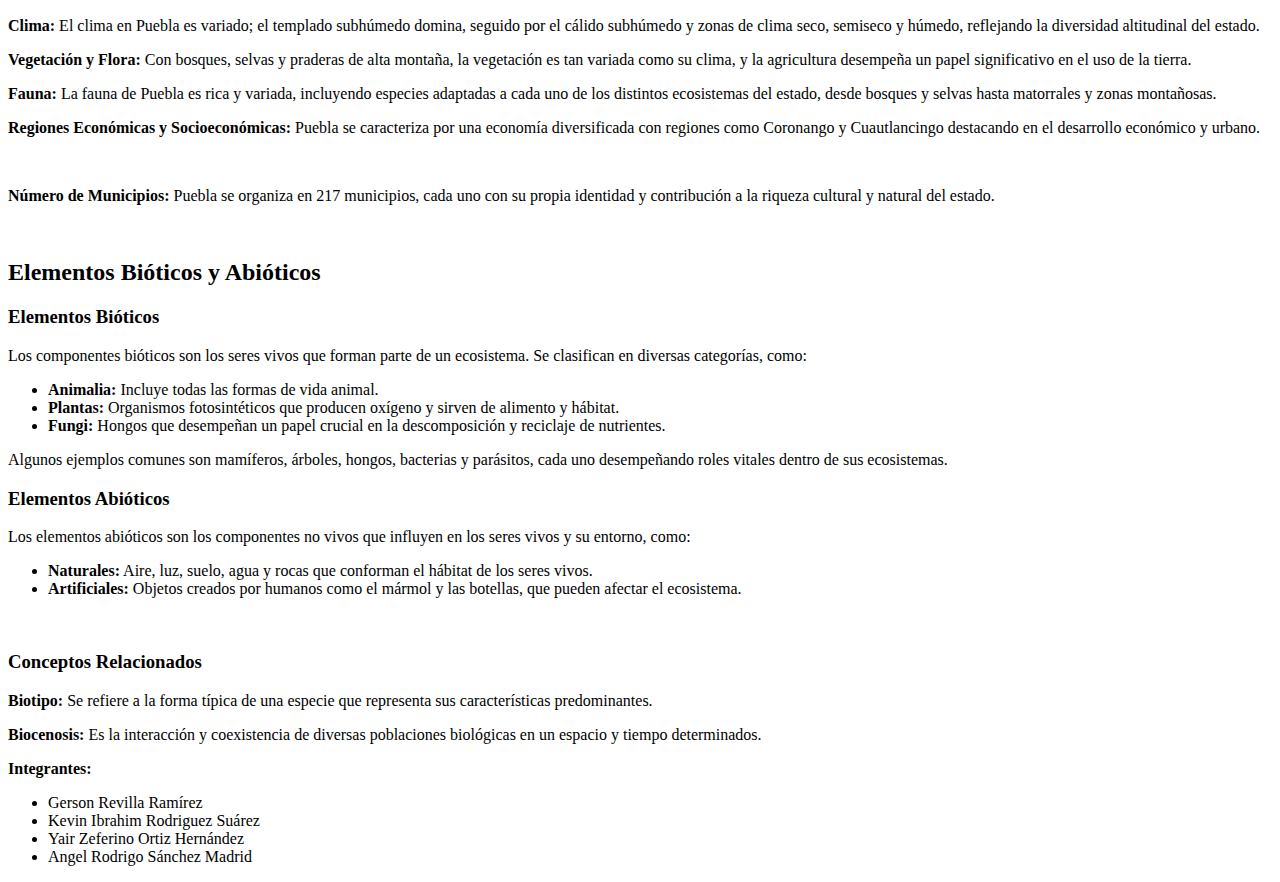
==== commit 8b6101b7: "Add files via upload" ====
--- a/index.html
+++ b/index.html
@@ -1,129 +1,211 @@
-<!DOCTYPE html>
-<html lang="en">
-<head>
-<meta charset="UTF-8">
-<meta name="viewport" content="width=device-width, initial-scale=1.0">
-<title>Kactus Hats</title>
-
-<link rel="stylesheet" href="css/styles.css">
-<link href="https://fonts.googleapis.com/css2?family=Open+Sans:wght@400;600;700&display=swap" rel="stylesheet">
-<link rel="stylesheet" href="https://cdnjs.cloudflare.com/ajax/libs/font-awesome/5.15.3/css/all.min.css">
-
-</head>
-
-
-<body>
-    <header>
-        <div class="header-title">KACTUS HATS</div>
-        <hr>
-        <div class="header-menu">
-            <a href="#acerca-de">ACERCA DE</a>
-            <a href="#">INICIO</a>
-            <a href="#contacto">CONTACTO</a>
-        </div>
-    </header>
-
-    <main>
-        <section class="hero">
-            <div class="hero-content">
-                <h2>Descubre lo Nuevo</h2>
-                <p>Explora nuestra última colección de gorras.</p>
-                <a href="#productos" class="btn">Ver Colección</a>
-            </div>
-        </section>
-                
-        <section id="acerca-de" class="acerca-de">
-            <div class="acerca-de-content">
-                <div class="acerca-de-texto">
-                    <h3>Sobre Nosotros</h3>
-                    <p>Drops de gorras de lujo con diseños exclusivos y de temporada basados en las tendencias del mercado.</p>
-                    <p>Expresamos la personalidad, exclusividad y estilo de nuestros clientes mediante gorras con diseños únicos.</p>
-                </div>
-                <div class="acerca-de-imagen">
-                    <img src="img/logo.png" alt="Logo de Kactus Hats">
-                </div>
-            </div>
-        </section>
-
-        <section id="productos">
-            <div class="text_container">
-                <br>
-                <h1>PRODUCTOS DESTACADOS</h1>
-                <br>
-            </div>
-        </section>
-
-        <section class="grid">
-            <div>
-                <img src="img/5bee456ee18635934c47359f0acde80a.jpg" alt="Stylish black hat from the Kactus Hats modern collection" class="gorra_img">
-                <p class="font-bold mb-2">Gorra #1 - Agotado</p>
-                <p>$--</p>
-                <a href="#" class="black-btn">Detalles</a>
-            </div>
-
-            <div>
-                <img src="img/5bee456ee18635934c47359f0acde80a.jpg" alt="Stylish black hat from the Kactus Hats modern collection" class="gorra_img">
-                <p class="font-bold mb-2">Gorra #2 - Agotado</p>
-                <p>$--</p>
-                <a href="#" class="black-btn">Detalles</a>
-            </div>
-
-            <div>
-                <img src="img/5bee456ee18635934c47359f0acde80a.jpg" alt="Stylish black hat from the Kactus Hats modern collection" class="gorra_img">
-                <p class="font-bold mb-2">Gorra #3 - Agotado</p>
-                <p>$--</p>
-                <a href="#" class="black-btn">Detalles</a>
-            </div>
-        </section>
-
-        <section id="contacto" class="contact-section">
-            <div class="text_container">
-                <h2>Contacto</h2>
-                <p>Si tienes alguna pregunta, no dudes en contactarnos.</p>
-                <form class="contact-form" action="#" method="post">
-                    <input type="text" placeholder="Tu nombre" class="contact-input">
-                    <input type="email" placeholder="Tu email" class="contact-input">
-                    <textarea placeholder="Tu mensaje" class="contact-input"></textarea>
-                    <button type="submit" class="contact-btn black-btn">Enviar Mensaje</button>
-                </form>
-            </div>
-        </section>
-    </main>
-
-
-  <footer class="footer">
-    <div class="footer-content">
-      <p>&copy; 2024 Kactus Hats. Todos los derechos reservados.</p>
-      <div class="social-icons">
-        <a href="#"><i class="fab fa-facebook-f"></i></a>
-        <a href="#"><i class="fab fa-twitter"></i></a>
-        <a href="#"><i class="fab fa-instagram"></i></a>
-      </div>
-    </div>
-  </footer>
-
-
-  <script>
-    document.addEventListener("DOMContentLoaded", function() {
-        
-        const smoothScrollLinks = document.querySelectorAll('.header-menu a[href^="#"], a.btn[href^="#"]');
-
-        for (const smoothScrollLink of smoothScrollLinks) {
-            smoothScrollLink.addEventListener("click", function(e) {
-                e.preventDefault();
-                const targetId = e.currentTarget.getAttribute("href");
-                const targetElement = document.querySelector(targetId);
-
-                if (targetElement) {
-                    window.scrollTo({
-                        top: targetElement.offsetTop - 100,
-                        behavior: "smooth"
-                    });
-                }
-            });
-        }
-    });
-</script>
-
-</body>
-</html>
+<!DOCTYPE html>
+<html lang="es">
+<head>
+    <meta charset="UTF-8">
+    <meta name="viewport" content="width=device-width, initial-scale=1.0">
+    <title>Tarea de Geografía</title>
+    <link rel="stylesheet" href="css/styles_geo.css">
+</head>
+<body>
+    <header>
+        <nav>
+            <ul>
+                <li><a href="#geografia">Geografía</a></li>
+                <li><a href="#mexico-puebla">México y Puebla</a></li>
+                <li><a href="#elementos-bioticos-abioticos">Elementos Bióticos y Abióticos</a></li>
+            </ul>
+        </nav>
+    </header>
+        
+    <section id="geografia">
+        <h2>Geografía</h2>
+        <p><strong>Significado:</strong> La geografía tiene por objeto el estudio del medio físico, tanto el espacio natural como la relación entre los seres humanos y su entorno. Esta disciplina se divide, a su vez, en dos grandes ramas: geografía general y geografía regional.</p>
+        <p><strong>Origen:</strong> La geografía apareció en la antigua Grecia, siendo en el comienzo conocida como historia natural o filosofía natural. Las razones de su nacimiento en Grecia son debidas a la rápida expansión de los griegos en Occidente. Gran parte del mundo occidental conocido fue dominado por los griegos, sobre todo el Mediterráneo oriental.</p>
+        <p><strong>Objeto de estudio:</strong> El objeto de estudio de la geografía es la descripción y análisis del planeta Tierra, así como la disposición y la distribución de los elementos que existen en la superficie terrestre.</p>
+        
+        <img src="img/geografía.jpg" alt="">
+
+
+        <h3>Ciencias Auxiliares</h3>
+        <ul>
+            <li><strong>Geología:</strong> Ciencia que estudia la composición y estructura física de la Tierra, incluyendo su evolución.</li>
+            <li><strong>Meteorología:</strong> Ciencia que analiza el clima y los fenómenos atmosféricos, apoyándose en la física y química atmosférica.</li>
+            <li><strong>Hidrología:</strong> Estudio científico del agua en la Tierra, enfocándose en sus propiedades, distribución y circulación.</li>
+            <li><strong>Criología:</strong> Rama que investiga las formas del agua en estado sólido, como glaciares y granizo.</li>
+            <li><strong>Cartografía:</strong> Ciencia y arte de crear mapas para representar espacios geográficos.</li>
+            <li><strong>Astronomía:</strong> Estudio de los astros y su influencia en la comprensión del espacio y la geografía celeste.</li>
+            <li><strong>Ecología:</strong> Investigación de las interacciones entre los seres vivos y su entorno, tanto biótico como abiótico.</li>
+            <li><strong>Biología:</strong> Ciencia que explica la diversidad de la vida, esencial para entender la biodiversidad y la conservación del medio ambiente.</li>
+            <li><strong>Sociología:</strong> Estudio de las sociedades humanas, sus estructuras, evolución y dinámicas de interacción.</li>
+            <li><strong>Edafología:</strong> Estudia el suelo en su relación con las plantas y el ambiente, abarcando aspectos físicos, químicos y biológicos.</li>
+        </ul>
+        
+        <img src="img/auxiliares.jpg" alt="">
+        
+        <h3>Clasificación de Aguas en el Mundo</h3>
+        <p><strong>Ríos:</strong> Corrientes continuas de agua, naturales o artificiales, en la superficie terrestre o subterráneas.</p>
+        <p><strong>Lagos:</strong> Cuerpos de agua dulce, generalmente aislados del mar.</p>
+        <p><strong>Lagunas:</strong> Depósitos de agua dulce, más pequeños y menos profundos que los lagos, a veces conectados al mar.</p>
+        <p><strong>Mares:</strong> Extensiones de agua salada, más pequeñas que los océanos, pero que forman parte de estos.</p>
+        <p><strong>Océanos:</strong> Grandes cuerpos de agua salada que cubren la mayor parte de la superficie terrestre.</p>
+        <p><strong>Aguas Oceánicas:</strong> Comprende todos los océanos y mares, caracterizados por ser salados y abarcar la mayoría del agua del planeta.</p>
+        <p><strong>Aguas Continentales:</strong> Incluyen ríos, lagos, estanques y aguas subterráneas, esenciales para los ecosistemas terrestres.</p>        
+        
+        <img src="img/mar.jpg" alt="">
+
+    </section>
+
+
+    <section id="mexico-puebla">
+        <h2>México y Puebla</h2>
+
+
+        <h3>Ríos de México</h3>
+        <table>
+            <thead>
+              <tr>
+                <th>#</th>
+                <th>Ríos más importantes</th>
+                <th>Ríos más caudalosos</th>
+                <th>Ríos más grandes</th>
+              </tr>
+            </thead>
+            <tbody>
+              <tr>
+                <td>1</td>
+                <td>Bravo</td>
+                <td>Grijalva</td>
+                <td>Cochos</td>
+              </tr>
+              <tr>
+                <td>2</td>
+                <td>Balsas</td>
+                <td>Papaloapan</td>
+                <td>Bravo</td>
+              </tr>
+              <tr>
+                <td>3</td>
+                <td>Lerma</td>
+                <td>Coatzacoalcos</td>
+                <td>Colorado</td>
+              </tr>
+              <tr>
+                <td>4</td>
+                <td>Nazas</td>
+                <td>Balsas</td>
+                <td>Lerma</td>
+              </tr>
+              <tr>
+                <td>5</td>
+                <td>Grijalva</td>
+                <td>Panuco</td>
+                <td>Papaloapan</td>
+              </tr>
+              <tr>
+                <td>6</td>
+                <td>Santiago</td>
+                <td>Santiago</td>
+                <td>Usumacinta</td>
+              </tr>
+              <tr>
+                <td>7</td>
+                <td>Tecolutla</td>
+                <td>Tonala</td>
+                <td>Balsas</td>
+              </tr>
+              <tr>
+                <td>8</td>
+                <td>Papaloapan</td>
+                <td>Nazas</td>
+                <td>Yaqui</td>
+              </tr>
+              <tr>
+                <td>9</td>
+                <td>Coatzacoalcos</td>
+                <td>Aguanaval</td>
+                <td>Coatzacoalcos</td>
+              </tr>
+              <tr>
+                <td>10</td>
+                <td>Panuco</td>
+                <td>Balsas</td>
+                <td>Hondo</td>
+              </tr>
+            </tbody>
+          </table>
+        
+        <img src="img/rios.jpg" alt="">
+    
+        <h3>Elementos Hidrológicos</h3>
+        <p>La hidrología en México se caracteriza por una diversa distribución de aguas, abarcando 37 regiones hidrológicas. Las más notables incluyen cuencas como la del Río Bravo y zonas lluviosas como Chiapas. Destacan también los lagos de Chiapas y el lago Pátzcuaro.</p>
+    
+    <h2>Puebla</h2>
+    
+    <p><strong>Significado:</strong> El nombre "Puebla de los Ángeles" alude a su patrimonio histórico, simbolizando la unión de la cultura y la espiritualidad.</p>
+    
+    <p><strong>Ubicación Geográfica:</strong> Puebla se ubica en el corazón de México, con una geografía diversa que incluye importantes elevaciones y valles.</p>
+    <!-- Insertar aquí la Imagen de la Ubicación Geográfica --> <img src="img/puebla.svg" alt="">
+    <!-- Insertar aquí la Imagen del Escudo de Puebla --> <img src="img/puebla.jpg" alt="">
+
+    <p><strong>Relieve:</strong> Comparte el pico más alto del país, el Citlaltépetl, con Veracruz y posee una variedad de paisajes, desde sierras hasta llanuras costeras.</p>
+    
+    <p><strong>Hidrología:</strong> La riqueza hídrica de Puebla se divide en cuatro regiones hidrológicas principales, sustentando una amplia gama de ecosistemas y actividades humanas.</p>
+    <!-- Insertar aquí la Imagen de Hidrología --> <img src="img/hidropuebla.jpg" alt="">
+    
+    <p><strong>Clima:</strong> El clima en Puebla es variado; el templado subhúmedo domina, seguido por el cálido subhúmedo y zonas de clima seco, semiseco y húmedo, reflejando la diversidad altitudinal del estado.</p>
+    
+    <p><strong>Vegetación y Flora:</strong> Con bosques, selvas y praderas de alta montaña, la vegetación es tan variada como su clima, y la agricultura desempeña un papel significativo en el uso de la tierra.</p>
+    
+    <p><strong>Fauna:</strong> La fauna de Puebla es rica y variada, incluyendo especies adaptadas a cada uno de los distintos ecosistemas del estado, desde bosques y selvas hasta matorrales y zonas montañosas.</p>
+    
+    <p><strong>Regiones Económicas y Socioeconómicas:</strong> Puebla se caracteriza por una economía diversificada con regiones como Coronango y Cuautlancingo destacando en el desarrollo económico y urbano.</p>
+    <!-- Insertar aquí la Imagen de Regiones Económicas --> <img src="img/economicas.jpg" alt="">
+    <!-- Insertar aquí la Imagen de Regiones Socioeconómicas --> <img src="img/regionessocio.png" alt="">
+
+    <p><strong>Número de Municipios:</strong> Puebla se organiza en 217 municipios, cada uno con su propia identidad y contribución a la riqueza cultural y natural del estado.</p>
+
+    <img src="img/mun.jpg" alt="">
+
+</section>
+
+    
+
+
+<section id="elementos-bioticos-abioticos">
+    <h2>Elementos Bióticos y Abióticos</h2>
+    
+    <h3>Elementos Bióticos</h3>
+    <p>Los componentes bióticos son los seres vivos que forman parte de un ecosistema. Se clasifican en diversas categorías, como:</p>
+    <ul>
+        <li><strong>Animalia:</strong> Incluye todas las formas de vida animal.</li>
+        <li><strong>Plantas:</strong> Organismos fotosintéticos que producen oxígeno y sirven de alimento y hábitat.</li>
+        <li><strong>Fungi:</strong> Hongos que desempeñan un papel crucial en la descomposición y reciclaje de nutrientes.</li>
+    </ul>
+    <p>Algunos ejemplos comunes son mamíferos, árboles, hongos, bacterias y parásitos, cada uno desempeñando roles vitales dentro de sus ecosistemas.</p>
+    
+    <h3>Elementos Abióticos</h3>
+    <p>Los elementos abióticos son los componentes no vivos que influyen en los seres vivos y su entorno, como:</p>
+    <ul>
+        <li><strong>Naturales:</strong> Aire, luz, suelo, agua y rocas que conforman el hábitat de los seres vivos.</li>
+        <li><strong>Artificiales:</strong> Objetos creados por humanos como el mármol y las botellas, que pueden afectar el ecosistema.</li>
+    </ul>
+    <img src="img/bio.jpg" alt="">
+    <h3>Conceptos Relacionados</h3>
+    <p><strong>Biotipo:</strong> Se refiere a la forma típica de una especie que representa sus características predominantes.</p>
+    <p><strong>Biocenosis:</strong> Es la interacción y coexistencia de diversas poblaciones biológicas en un espacio y tiempo determinados.</p>
+</section>
+
+
+
+
+    <footer>
+        <p><strong>Integrantes:</strong></p>
+        <ul>
+            <li>Gerson Revilla Ramírez</li>
+            <li>Kevin Ibrahim Rodriguez Suárez</li>
+            <li>Yair Zeferino Ortiz Hernández</li>
+            <li>Angel Rodrigo Sánchez Madrid</li>
+        </ul>
+    </footer>
+</body>
+</html>
